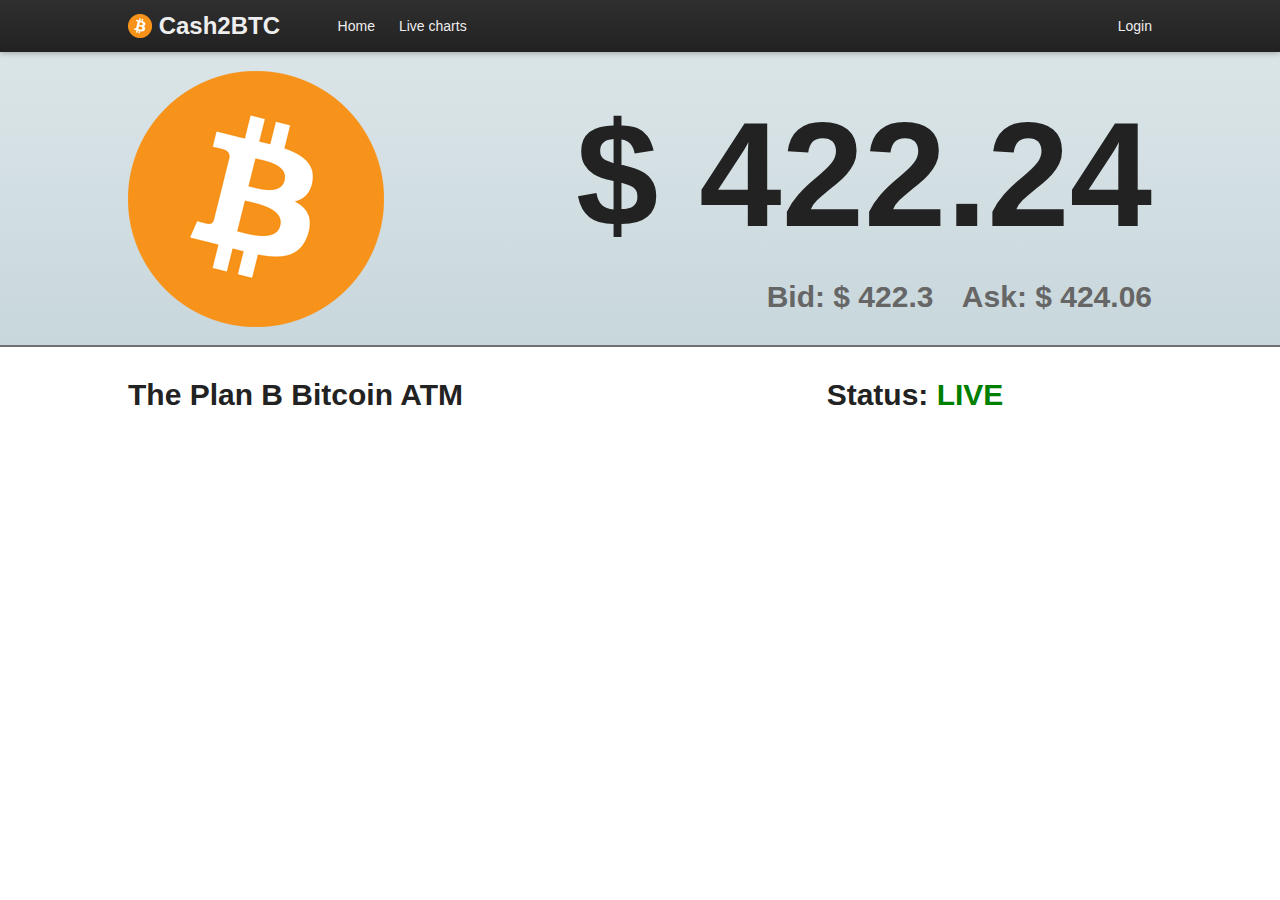
==== index.html @ ff107b42 "new html/css in index.html" ====
<!doctype html>
<!--[if lt IE 7]>      <html class="no-js lt-ie9 lt-ie8 lt-ie7"> <![endif]-->
<!--[if IE 7]>         <html class="no-js lt-ie9 lt-ie8"> <![endif]-->
<!--[if IE 8]>         <html class="no-js lt-ie9"> <![endif]-->
<!--[if gt IE 8]><!--> <html class="no-js"> <!--<![endif]-->
    <head>
        <meta charset="utf-8">
        <meta http-equiv="X-UA-Compatible" content="IE=edge">
        <title></title>
        <meta name="description" content="">
        <meta name="viewport" content="width=device-width">
        <!-- Place favicon.ico and apple-touch-icon.png in the root directory -->
        <link rel="stylesheet" href="styles/css/main.css">

        <script src="bower_components/modernizr/modernizr.js"></script>
    </head>
    <body>

        <!-- .head -->
        <header class="head">
            <!-- .wrapper -->
            <div class="wrapper">
                <!-- .grid -->
                <div class="grid">
                    <div class="grid__item two-tenths portable-one-whole">
                        <!-- .logo -->
                        <a class="logo" href="">
                            <img src="images/btc-logo-mini.png" alt="" class="logo__img" />
                            <span class="logo__text">Cash2BTC</span>
                        </a>
                        <!-- /.logo -->
                    </div>

                    <div class="grid__item eight-tenths portable-one-whole">
                        <!-- .head__nav -->
                        <div class="head__nav">
                            <!-- .grid -->
                            <div class="grid">
                                <nav class="grid__item one-half portable-one-whole">
                                    <!-- .head__nav-left -->
                                    <ul class="head__nav-left nav">
                                        <li>
                                            <a href="">Home</a>
                                        </li>
                                        <li>
                                            <a href="">Live charts</a>
                                        </li>
                                    </ul>
                                    <!-- /.head__nav-left -->
                                </nav>

                                <nav class="grid__item one-half portable-one-whole">
                                    <!-- .head__nav-right -->
                                    <ul class="head__nav-right nav">
                                        <li>
                                            <a href="">Login</a>
                                        </li>
                                    </ul>
                                    <!-- /.head__nav-right -->
                                </nav>
                            </div>
                            <!-- /.grid -->
                        </div>
                        <!-- /.head__nav -->
                    </div>
                </div>
                <!-- /.grid -->
            </div>
            <!-- /.wrapper -->
        </header>
        <!-- /.head -->

        <!-- .main -->
        <div class="main">
            <!-- .main__values -->
            <div class="main__values push--bottom">
                <!-- .wrapper -->
                <div class="wrapper">
                    <!-- .values -->
                    <div class="values">
                        <!-- .values__price -->
                        <h1 class="values__price">
                            $ 422.24
                        </h1>
                        <!-- /.values__price -->

                        <!-- .values__nav -->
                        <ul class="values__nav nav">
                            <li>
                                <!-- .values__bid -->
                                <h2 class="values__bid">
                                    Bid: $ 422.3
                                </h2>
                                <!-- /.values__bid -->
                            </li>

                            <li>
                                <!-- .values__ask -->
                                <h2 class="values__ask">
                                    Ask: $ 424.06
                                </h2>
                                <!-- /.values__ask -->
                            </li>
                        </ul>
                        <!-- /.values__nav -->
                    </div>
                    <!-- /.values -->
                </div>
                <!-- /.wrapper -->
            </div>
            <!-- /.main__values -->

            <!-- .wrapper -->
            <div class="wrapper">
                <!-- .grid -->
                <div class="grid">
                    <div class="grid__item two-thirds">
                        <h1 class="beta">The Plan B Bitcoin ATM</h1>
                    </div>

                    <div class="grid__item one-third">
                        <!-- .status -->
                        <h2 class="status">
                            Status: <span class="status__info status__info--green">Live</span>
                        </h2>
                        <!-- /.status -->
                    </div>
                </div>
                <!-- /.grid -->
            </div>
            <!-- /.wrapper -->
        </div>
        <!-- /.main -->

    <!-- build:js scripts/main.js -->
    <script data-main="scripts/main" src="bower_components/requirejs/require.js"></script>
    <!-- endbuild -->
</body>
</html>
---- styles/css/main.css ----
@charset "UTF-8";/*!*
 *
 * inuitcss.com -- @inuitcss -- @csswizardry
 *
 *//*! normalize.css v2.1.0 | MIT License | git.io/normalize */article,aside,details,figcaption,figure,footer,header,hgroup,main,nav,section,summary{display:block}audio,canvas,video{display:inline-block}audio:not([controls]){display:none;height:0}[hidden]{display:none}html{font-family:sans-serif;-webkit-text-size-adjust:100%;-ms-text-size-adjust:100%}body{margin:0}a:focus{outline:thin dotted}a:active,a:hover{outline:0}h1{font-size:2em;margin:0.67em 0}abbr[title]{border-bottom:1px dotted}b,strong{font-weight:bold}dfn{font-style:italic}hr{-moz-box-sizing:content-box;box-sizing:content-box;height:0}mark{background:#ff0;color:#000}code,kbd,pre,samp{font-family:monospace, serif;font-size:1em}pre{white-space:pre-wrap}q{quotes:"\201C" "\201D" "\2018" "\2019"}small{font-size:80%}sub,sup{font-size:75%;line-height:0;position:relative;vertical-align:baseline}sup{top:-0.5em}sub{bottom:-0.25em}img{border:0}svg:not(:root){overflow:hidden}figure{margin:0}fieldset{border:1px solid #c0c0c0;margin:0 2px;padding:0.35em 0.625em 0.75em}legend{border:0;padding:0}button,input,select,textarea{font-family:inherit;font-size:100%;margin:0}button,input{line-height:normal}button,select{text-transform:none}button,html input[type="button"],input[type="reset"],input[type="submit"]{-webkit-appearance:button;cursor:pointer}button[disabled],html input[disabled]{cursor:default}input[type="checkbox"],input[type="radio"]{box-sizing:border-box;padding:0}input[type="search"]{-webkit-appearance:textfield;-moz-box-sizing:content-box;-webkit-box-sizing:content-box;box-sizing:content-box}input[type="search"]::-webkit-search-cancel-button,input[type="search"]::-webkit-search-decoration{-webkit-appearance:none}button::-moz-focus-inner,input::-moz-focus-inner{border:0;padding:0}textarea{overflow:auto;vertical-align:top}table{border-collapse:collapse;border-spacing:0}*,*:before,*:after{-webkit-box-sizing:border-box;-moz-box-sizing:border-box;-ms-box-sizing:border-box;-o-box-sizing:border-box;box-sizing:border-box}h1,h2,h3,h4,h5,h6,p,blockquote,pre,dl,dd,ol,ul,form,fieldset,legend,table,th,td,caption,hr{margin:0;padding:0}abbr[title],dfn[title]{cursor:help}u,ins{text-decoration:none}ins{border-bottom:1px solid}img{font-style:italic}label,input,textarea,button,select,option{cursor:pointer}.text-input:active,.text-input:focus,textarea:active,textarea:focus{cursor:text;outline:none}.cf:after,.grid:after,.nav:after{content:"";display:table;clear:both}h1,h2,h3,h4,h5,h6,hgroup,ul,ol,dl,blockquote,p,address,table,fieldset,figure,pre,.form-fields>li,.media,.island,.islet{margin-bottom:24px;margin-bottom:1.5rem}.islet h1,.islet h2,.islet h3,.islet h4,.islet h5,.islet h6,.islet hgroup,.islet ul,.islet ol,.islet dl,.islet blockquote,.islet p,.islet address,.islet table,.islet fieldset,.islet figure,.islet pre,.islet .form-fields>li,.islet .media,.islet .island,.islet .islet{margin-bottom:12px;margin-bottom:0.75rem}.landmark{margin-bottom:48px;margin-bottom:3rem}hr{margin-bottom:22px;margin-bottom:1.375rem}ul,ol,dd{margin-left:48px;margin-left:3rem}html{font:1em/1.5 "Helvetica Neue",Helvetica,Arial,sans-serif;overflow-y:scroll;min-height:100%}h1,.alpha{font-size:36px;font-size:2.25rem;line-height:1.33333}h2,.beta{font-size:30px;font-size:1.875rem;line-height:1.6}h3,.gamma{font-size:24px;font-size:1.5rem;line-height:1}h4,.delta{font-size:20px;font-size:1.25rem;line-height:1.2}h5,.epsilon{font-size:16px;font-size:1rem;line-height:1.5}h6,.zeta{font-size:14px;font-size:0.875rem;line-height:1.71429}hgroup .hN{margin-bottom:0}.giga{font-size:96px;font-size:6rem;line-height:1}.mega{font-size:72px;font-size:4.5rem;line-height:1}.kilo{font-size:48px;font-size:3rem;line-height:1}.lede,.lead{font-size:18px;font-size:1.125rem;line-height:1.33333}.smallprint,.milli{font-size:12px;font-size:0.75rem;line-height:2}.micro{font-size:10px;font-size:0.625rem;line-height:2.4}q{quotes:"‘" "’" "“" "”"}q:before{content:"‘";content:open-quote}q:after{content:"’";content:close-quote}q q:before{content:"“";content:open-quote}q q:after{content:"”";content:close-quote}blockquote{quotes:"“" "”"}blockquote p:before{content:"“";content:open-quote}blockquote p:after{content:"";content:no-close-quote}blockquote p:last-of-type:after{content:"”";content:close-quote}blockquote q:before{content:"‘";content:open-quote}blockquote q:after{content:"’";content:close-quote}blockquote{text-indent:-0.41em}blockquote p:last-of-type{margin-bottom:0}.source{display:block;text-indent:0}.source:before{content:"—"}pre{overflow:auto}pre mark{background:none;border-bottom:1px solid;color:inherit}.code-comment{opacity:0.75;filter:alpha(opacity=75)}.line-numbers{font-family:monospace, serif;list-style:decimal-leading-zero inside;white-space:nowrap;overflow:auto;margin-left:0}.line-numbers code{white-space:pre}img{max-width:100%}img[width],img[height]{max-width:none}.img--round{border-radius:4px}.img--right{float:right;margin-bottom:24px;margin-left:24px}.img--left{float:left;margin-right:24px;margin-bottom:24px}.img--center{display:block;margin-right:auto;margin-bottom:24px;margin-left:auto}.img--short{height:120px}.img--medium{height:240px}.img--tall{height:360px}figure>img{display:block}li>ul,li>ol{margin-bottom:0}.numbered-list{list-style-type:decimal}table{width:100%}th,td{padding:6px;text-align:left}@media screen and (min-width: 480px){th,td{padding:12px}}[colspan]{text-align:center}[colspan="1"]{text-align:left}[rowspan]{vertical-align:middle}[rowspan="1"]{vertical-align:top}.numerical{text-align:right}.t5{width:5%}.t10{width:10%}.t12{width:12.5%}.t15{width:15%}.t20{width:20%}.t25{width:25%}.t30{width:30%}.t33{width:33.333%}.t35{width:35%}.t37{width:37.5%}.t40{width:40%}.t45{width:45%}.t50{width:50%}.t55{width:55%}.t60{width:60%}.t62{width:62.5%}.t65{width:65%}.t66{width:66.666%}.t70{width:70%}.t75{width:75%}.t80{width:80%}.t85{width:85%}.t87{width:87.5%}.t90{width:90%}.t95{width:95%}.table--bordered th,.table--bordered td{border:1px solid #ccc}.table--bordered th:empty,.table--bordered td:empty{border:none}.table--bordered thead tr:last-child th{border-bottom-width:2px}.table--bordered tbody tr th:last-of-type{border-right-width:2px}.table--striped tbody tr:nth-of-type(odd){background-color:#ffc}.table--data{font:12px/1.5 sans-serif}fieldset{padding:24px}.form-fields{list-style:none;margin:0}.form-fields>li:last-child{margin-bottom:0}label,.label{display:block}.additional{display:block;font-weight:normal}.check-list{list-style:none;margin:0}.check-label,.check-list label,.check-list .label{display:inline-block}.spoken-form label{display:inline-block;font:inherit}.extra-help{display:inline-block;visibility:hidden}.text-input:active+.extra-help,.text-input:focus+.extra-help{visibility:visible}.grid{margin-left:-24px;list-style:none;margin-bottom:0}.grid>.grid{margin-left:0}.grid__item{float:left;width:100%;padding-left:24px}.nav{list-style:none;margin-left:0;margin-bottom:0}.one-whole{width:100%}.one-half,.two-quarters,.three-sixths,.four-eighths,.five-tenths,.six-twelfths{width:50%}.one-third,.two-sixths,.four-twelfths{width:33.333%}.two-thirds,.four-sixths,.eight-twelfths{width:66.666%}.one-quarter,.two-eighths,.three-twelfths{width:25%}.three-quarters,.six-eighths,.nine-twelfths{width:75%}.one-fifth,.two-tenths{width:20%}.two-fifths,.four-tenths{width:40%}.three-fifths,.six-tenths{width:60%}.four-fifths,.eight-tenths{width:80%}.one-sixth,.two-twelfths{width:16.666%}.five-sixths,.ten-twelfths{width:83.333%}.one-eighth{width:12.5%}.three-eighths{width:37.5%}.five-eighths{width:62.5%}.seven-eighths{width:87.5%}.one-tenth{width:10%}.three-tenths{width:30%}.seven-tenths{width:70%}.nine-tenths{width:90%}.one-twelfth{width:8.333%}.five-twelfths{width:41.666%}.seven-twelfths{width:58.333%}.eleven-twelfths{width:91.666%}@media only screen and (max-width: 480px){.palm-one-whole{width:100%}.palm-one-half,.palm-two-quarters,.palm-three-sixths,.palm-four-eighths,.palm-five-tenths,.palm-six-twelfths{width:50%}.palm-one-third,.palm-two-sixths,.palm-four-twelfths{width:33.333%}.palm-two-thirds,.palm-four-sixths,.palm-eight-twelfths{width:66.666%}.palm-one-quarter,.palm-two-eighths,.palm-three-twelfths{width:25%}.palm-three-quarters,.palm-six-eighths,.palm-nine-twelfths{width:75%}.palm-one-fifth,.palm-two-tenths{width:20%}.palm-two-fifths,.palm-four-tenths{width:40%}.palm-three-fifths,.palm-six-tenths{width:60%}.palm-four-fifths,.palm-eight-tenths{width:80%}.palm-one-sixth,.palm-two-twelfths{width:16.666%}.palm-five-sixths,.palm-ten-twelfths{width:83.333%}.palm-one-eighth{width:12.5%}.palm-three-eighths{width:37.5%}.palm-five-eighths{width:62.5%}.palm-seven-eighths{width:87.5%}.palm-one-tenth{width:10%}.palm-three-tenths{width:30%}.palm-seven-tenths{width:70%}.palm-nine-tenths{width:90%}.palm-one-twelfth{width:8.333%}.palm-five-twelfths{width:41.666%}.palm-seven-twelfths{width:58.333%}.palm-eleven-twelfths{width:91.666%}}@media only screen and (min-width: 481px) and (max-width: 1023px){.lap-one-whole{width:100%}.lap-one-half,.lap-two-quarters,.lap-three-sixths,.lap-four-eighths,.lap-five-tenths,.lap-six-twelfths{width:50%}.lap-one-third,.lap-two-sixths,.lap-four-twelfths{width:33.333%}.lap-two-thirds,.lap-four-sixths,.lap-eight-twelfths{width:66.666%}.lap-one-quarter,.lap-two-eighths,.lap-three-twelfths{width:25%}.lap-three-quarters,.lap-six-eighths,.lap-nine-twelfths{width:75%}.lap-one-fifth,.lap-two-tenths{width:20%}.lap-two-fifths,.lap-four-tenths{width:40%}.lap-three-fifths,.lap-six-tenths{width:60%}.lap-four-fifths,.lap-eight-tenths{width:80%}.lap-one-sixth,.lap-two-twelfths{width:16.666%}.lap-five-sixths,.lap-ten-twelfths{width:83.333%}.lap-one-eighth{width:12.5%}.lap-three-eighths{width:37.5%}.lap-five-eighths{width:62.5%}.lap-seven-eighths{width:87.5%}.lap-one-tenth{width:10%}.lap-three-tenths{width:30%}.lap-seven-tenths{width:70%}.lap-nine-tenths{width:90%}.lap-one-twelfth{width:8.333%}.lap-five-twelfths{width:41.666%}.lap-seven-twelfths{width:58.333%}.lap-eleven-twelfths{width:91.666%}}@media only screen and (min-width: 481px){.lap-and-up-one-whole{width:100%}.lap-and-up-one-half,.lap-and-up-two-quarters,.lap-and-up-three-sixths,.lap-and-up-four-eighths,.lap-and-up-five-tenths,.lap-and-up-six-twelfths{width:50%}.lap-and-up-one-third,.lap-and-up-two-sixths,.lap-and-up-four-twelfths{width:33.333%}.lap-and-up-two-thirds,.lap-and-up-four-sixths,.lap-and-up-eight-twelfths{width:66.666%}.lap-and-up-one-quarter,.lap-and-up-two-eighths,.lap-and-up-three-twelfths{width:25%}.lap-and-up-three-quarters,.lap-and-up-six-eighths,.lap-and-up-nine-twelfths{width:75%}.lap-and-up-one-fifth,.lap-and-up-two-tenths{width:20%}.lap-and-up-two-fifths,.lap-and-up-four-tenths{width:40%}.lap-and-up-three-fifths,.lap-and-up-six-tenths{width:60%}.lap-and-up-four-fifths,.lap-and-up-eight-tenths{width:80%}.lap-and-up-one-sixth,.lap-and-up-two-twelfths{width:16.666%}.lap-and-up-five-sixths,.lap-and-up-ten-twelfths{width:83.333%}.lap-and-up-one-eighth{width:12.5%}.lap-and-up-three-eighths{width:37.5%}.lap-and-up-five-eighths{width:62.5%}.lap-and-up-seven-eighths{width:87.5%}.lap-and-up-one-tenth{width:10%}.lap-and-up-three-tenths{width:30%}.lap-and-up-seven-tenths{width:70%}.lap-and-up-nine-tenths{width:90%}.lap-and-up-one-twelfth{width:8.333%}.lap-and-up-five-twelfths{width:41.666%}.lap-and-up-seven-twelfths{width:58.333%}.lap-and-up-eleven-twelfths{width:91.666%}}@media only screen and (max-width: 1023px){.portable-one-whole{width:100%}.portable-one-half,.portable-two-quarters,.portable-three-sixths,.portable-four-eighths,.portable-five-tenths,.portable-six-twelfths{width:50%}.portable-one-third,.portable-two-sixths,.portable-four-twelfths{width:33.333%}.portable-two-thirds,.portable-four-sixths,.portable-eight-twelfths{width:66.666%}.portable-one-quarter,.portable-two-eighths,.portable-three-twelfths{width:25%}.portable-three-quarters,.portable-six-eighths,.portable-nine-twelfths{width:75%}.portable-one-fifth,.portable-two-tenths{width:20%}.portable-two-fifths,.portable-four-tenths{width:40%}.portable-three-fifths,.portable-six-tenths{width:60%}.portable-four-fifths,.portable-eight-tenths{width:80%}.portable-one-sixth,.portable-two-twelfths{width:16.666%}.portable-five-sixths,.portable-ten-twelfths{width:83.333%}.portable-one-eighth{width:12.5%}.portable-three-eighths{width:37.5%}.portable-five-eighths{width:62.5%}.portable-seven-eighths{width:87.5%}.portable-one-tenth{width:10%}.portable-three-tenths{width:30%}.portable-seven-tenths{width:70%}.portable-nine-tenths{width:90%}.portable-one-twelfth{width:8.333%}.portable-five-twelfths{width:41.666%}.portable-seven-twelfths{width:58.333%}.portable-eleven-twelfths{width:91.666%}}@media only screen and (min-width: 1024px){.desk-one-whole{width:100%}.desk-one-half,.desk-two-quarters,.desk-three-sixths,.desk-four-eighths,.desk-five-tenths,.desk-six-twelfths{width:50%}.desk-one-third,.desk-two-sixths,.desk-four-twelfths{width:33.333%}.desk-two-thirds,.desk-four-sixths,.desk-eight-twelfths{width:66.666%}.desk-one-quarter,.desk-two-eighths,.desk-three-twelfths{width:25%}.desk-three-quarters,.desk-six-eighths,.desk-nine-twelfths{width:75%}.desk-one-fifth,.desk-two-tenths{width:20%}.desk-two-fifths,.desk-four-tenths{width:40%}.desk-three-fifths,.desk-six-tenths{width:60%}.desk-four-fifths,.desk-eight-tenths{width:80%}.desk-one-sixth,.desk-two-twelfths{width:16.666%}.desk-five-sixths,.desk-ten-twelfths{width:83.333%}.desk-one-eighth{width:12.5%}.desk-three-eighths{width:37.5%}.desk-five-eighths{width:62.5%}.desk-seven-eighths{width:87.5%}.desk-one-tenth{width:10%}.desk-three-tenths{width:30%}.desk-seven-tenths{width:70%}.desk-nine-tenths{width:90%}.desk-one-twelfth{width:8.333%}.desk-five-twelfths{width:41.666%}.desk-seven-twelfths{width:58.333%}.desk-eleven-twelfths{width:91.666%}}.push--one-whole{left:100%}.push--one-half,.push--two-quarters,.push--three-sixths,.push--four-eighths,.push--five-tenths,.push--six-twelfths{left:50%}.push--one-third,.push--two-sixths,.push--four-twelfths{left:33.333%}.push--two-thirds,.push--four-sixths,.push--eight-twelfths{left:66.666%}.push--one-quarter,.push--two-eighths,.push--three-twelfths{left:25%}.push--three-quarters,.push--six-eighths,.push--nine-twelfths{left:75%}.push--one-fifth,.push--two-tenths{left:20%}.push--two-fifths,.push--four-tenths{left:40%}.push--three-fifths,.push--six-tenths{left:60%}.push--four-fifths,.push--eight-tenths{left:80%}.push--one-sixth,.push--two-twelfths{left:16.666%}.push--five-sixths,.push--ten-twelfths{left:83.333%}.push--one-eighth{left:12.5%}.push--three-eighths{left:37.5%}.push--five-eighths{left:62.5%}.push--seven-eighths{left:87.5%}.push--one-tenth{left:10%}.push--three-tenths{left:30%}.push--seven-tenths{left:70%}.push--nine-tenths{left:90%}.push--one-twelfth{left:8.333%}.push--five-twelfths{left:41.666%}.push--seven-twelfths{left:58.333%}.push--eleven-twelfths{left:91.666%}[class*="push--"]{position:relative}@media only screen and (min-width: 1024px){.push--desk-one-whole{left:100%}.push--desk-one-half,.push--desk-two-quarters,.push--desk-three-sixths,.push--desk-four-eighths,.push--desk-five-tenths,.push--desk-six-twelfths{left:50%}.push--desk-one-third,.push--desk-two-sixths,.push--desk-four-twelfths{left:33.333%}.push--desk-two-thirds,.push--desk-four-sixths,.push--desk-eight-twelfths{left:66.666%}.push--desk-one-quarter,.push--desk-two-eighths,.push--desk-three-twelfths{left:25%}.push--desk-three-quarters,.push--desk-six-eighths,.push--desk-nine-twelfths{left:75%}.push--desk-one-fifth,.push--desk-two-tenths{left:20%}.push--desk-two-fifths,.push--desk-four-tenths{left:40%}.push--desk-three-fifths,.push--desk-six-tenths{left:60%}.push--desk-four-fifths,.push--desk-eight-tenths{left:80%}.push--desk-one-sixth,.push--desk-two-twelfths{left:16.666%}.push--desk-five-sixths,.push--desk-ten-twelfths{left:83.333%}.push--desk-one-eighth{left:12.5%}.push--desk-three-eighths{left:37.5%}.push--desk-five-eighths{left:62.5%}.push--desk-seven-eighths{left:87.5%}.push--desk-one-tenth{left:10%}.push--desk-three-tenths{left:30%}.push--desk-seven-tenths{left:70%}.push--desk-nine-tenths{left:90%}.push--desk-one-twelfth{left:8.333%}.push--desk-five-twelfths{left:41.666%}.push--desk-seven-twelfths{left:58.333%}.push--desk-eleven-twelfths{left:91.666%}}.brand{font-family:"Helvetica Neue",sans-serif!important;color:#4a8ec2!important}.brand-face{font-family:"Helvetica Neue",sans-serif!important}.brand-color,.brand-colour{color:#4a8ec2!important}.float--right{float:right !important}.float--left{float:left !important}.float--none{float:none !important}.text--left{text-align:left  !important}.text--center{text-align:center !important}.text--right{text-align:right !important}.weight--light{font-weight:300 !important}.weight--normal{font-weight:400 !important}.weight--semibold{font-weight:600 !important}.push{margin:24px !important}.push--top{margin-top:24px !important}.push--right{margin-right:24px !important}.push--bottom{margin-bottom:24px !important}.push--left{margin-left:24px !important}.push--ends{margin-top:24px !important;margin-bottom:24px !important}.push--sides{margin-right:24px !important;margin-left:24px !important}.push-half{margin:12px !important}.push-half--top{margin-top:12px !important}.push-half--right{margin-right:12px !important}.push-half--bottom{margin-bottom:12px !important}.push-half--left{margin-left:12px !important}.push-half--ends{margin-top:12px !important;margin-bottom:12px !important}.push-half--sides{margin-right:12px !important;margin-left:12px !important}.flush{margin:0 !important}.flush--top{margin-top:0 !important}.flush--right{margin-right:0 !important}.flush--bottom{margin-bottom:0 !important}.flush--left{margin-left:0 !important}.flush--ends{margin-top:0 !important;margin-bottom:0 !important}.flush--sides{margin-right:0 !important;margin-left:0 !important}.soft{padding:24px !important}.soft--top{padding-top:24px !important}.soft--right{padding-right:24px !important}.soft--bottom{padding-bottom:24px !important}.soft--left{padding-left:24px !important}.soft--ends{padding-top:24px !important;padding-bottom:24px !important}.soft--sides{padding-right:24px !important;padding-left:24px !important}.soft-half{padding:12px !important}.soft-half--top{padding-top:12px !important}.soft-half--right{padding-right:12px !important}.soft-half--bottom{padding-bottom:12px !important}.soft-half--left{padding-left:12px !important}.soft-half--ends{padding-top:12px !important;padding-bottom:12px !important}.soft-half--sides{padding-right:12px !important;padding-left:12px !important}.hard{padding:0 !important}.hard--top{padding-top:0 !important}.hard--right{padding-right:0 !important}.hard--bottom{padding-bottom:0 !important}.hard--left{padding-left:0 !important}.hard--ends{padding-top:0 !important;padding-bottom:0 !important}.hard--sides{padding-right:0 !important;padding-left:0 !important}.full-bleed{margin-right:-24px !important;margin-left:-24px !important}.islet .full-bleed{margin-right:-12px !important;margin-left:-12px !important}.informative{cursor:help !important}.muted{opacity:0.5 !important;filter:alpha(opacity=50) !important}.proceed{text-align:right !important}.go:after{content:"\00A0»" !important}.caps{text-transform:uppercase !important}.accessibility,.visuallyhidden{border:0 !important;clip:rect(0 0 0 0) !important;height:1px !important;margin:-1px !important;overflow:hidden !important;padding:0 !important;position:absolute !important;width:1px !important}@media only screen and (max-width: 480px){.accessibility--palm,.visuallyhidden--palm{border:0 !important;clip:rect(0 0 0 0) !important;height:1px !important;margin:-1px !important;overflow:hidden !important;padding:0 !important;position:absolute !important;width:1px !important}}@media only screen and (min-width: 481px) and (max-width: 1023px){.accessibility--lap,.visuallyhidden--lap{border:0 !important;clip:rect(0 0 0 0) !important;height:1px !important;margin:-1px !important;overflow:hidden !important;padding:0 !important;position:absolute !important;width:1px !important}}@media only screen and (min-width: 481px){.accessibility--lap-and-up,.visuallyhidden--lap-and-up{border:0 !important;clip:rect(0 0 0 0) !important;height:1px !important;margin:-1px !important;overflow:hidden !important;padding:0 !important;position:absolute !important;width:1px !important}}@media only screen and (max-width: 1023px){.accessibility--portable,.visuallyhidden--portable{border:0 !important;clip:rect(0 0 0 0) !important;height:1px !important;margin:-1px !important;overflow:hidden !important;padding:0 !important;position:absolute !important;width:1px !important}}@media only screen and (min-width: 1024px){.accessibility--desk,.visuallyhidden--desk{border:0 !important;clip:rect(0 0 0 0) !important;height:1px !important;margin:-1px !important;overflow:hidden !important;padding:0 !important;position:absolute !important;width:1px !important}}@media only screen and (min-width: 1200px){.accessibility--desk-wide,.visuallyhidden--desk-wide{border:0 !important;clip:rect(0 0 0 0) !important;height:1px !important;margin:-1px !important;overflow:hidden !important;padding:0 !important;position:absolute !important;width:1px !important}}body{color:#222}a{text-decoration:none}.wrapper{margin:0 auto;width:90%}@media only screen and (min-width: 1024px){.wrapper{min-width:980px;max-width:1200px;width:80%}}.head{-webkit-box-shadow:0 1px 6px rgba(0,0,0,0.3);-moz-box-shadow:0 1px 6px rgba(0,0,0,0.3);box-shadow:0 1px 6px rgba(0,0,0,0.3);background-image:-webkit-gradient(linear, 50% 0%, 50% 100%, color-stop(0%, #2f2f2f), color-stop(100%, #222222));background-image:-webkit-linear-gradient(#2f2f2f,#222222);background-image:-moz-linear-gradient(#2f2f2f,#222222);background-image:-o-linear-gradient(#2f2f2f,#222222);background-image:linear-gradient(#2f2f2f,#222222);font-size:14px;padding:12px 0;position:relative;z-index:222}.head a{color:#222}@media only screen and (min-width: 1024px){.head a{color:#eee}}.head__nav{-webkit-border-radius:4px;-moz-border-radius:4px;-ms-border-radius:4px;-o-border-radius:4px;border-radius:4px;background-color:#eee;padding:12px}@media only screen and (min-width: 1024px){.head__nav{background-color:transparent;padding:0}}.head__nav-left{line-height:1}.head__nav-left>li{border-bottom:1px solid #bbb}.head__nav-left>li>a{display:block;padding:12px}@media only screen and (min-width: 1024px){.head__nav-left{line-height:2}.head__nav-left>li{border-bottom:none;float:left;margin:0 12px}.head__nav-left>li>a{padding:0}.head__nav-left>li:first-child{margin-left:0}.head__nav-left>li:last-child{margin-right:0}}.head__nav-right{line-height:1}.head__nav-right>li>a{display:block;padding:12px}@media only screen and (min-width: 1024px){.head__nav-right{line-height:2}.head__nav-right>li{float:right;margin:0 12px}.head__nav-right>li>a{display:block;padding:0}.head__nav-right>li:first-child{margin-left:0}.head__nav-right>li:last-child{margin-right:0}}.logo{display:-moz-inline-stack;display:inline-block;vertical-align:middle;*vertical-align:auto;zoom:1;*display:inline;color:#eee !important;font-size:24px;font-weight:bold;line-height:1;margin-bottom:12px}@media only screen and (min-width: 1024px){.logo{margin-bottom:0}}.logo__img,.logo__text{display:-moz-inline-stack;display:inline-block;vertical-align:bottom;*vertical-align:auto;zoom:1;*display:inline}.logo__text{vertical-align:middle}.main__values{background-image:-webkit-gradient(linear, 50% 0%, 50% 100%, color-stop(0%, #dbe5e8), color-stop(100%, #c8d7dc));background-image:-webkit-linear-gradient(#dbe5e8,#c8d7dc);background-image:-moz-linear-gradient(#dbe5e8,#c8d7dc);background-image:-o-linear-gradient(#dbe5e8,#c8d7dc);background-image:linear-gradient(#dbe5e8,#c8d7dc);background-repeat:no-repeat;border-bottom:2px solid #6f6f6f}.values{text-align:center;padding:24px 0}@media only screen and (min-width: 1024px){.values{background-image:url("../../images/btc-logo.png");background-repeat:no-repeat;background-position:left center;text-align:right}}.values__price{font-size:80px;margin-bottom:0}@media only screen and (min-width: 1024px){.values__price{font-size:148px}}.values__nav{margin-bottom:0}.values__nav>li{display:-moz-inline-stack;display:inline-block;vertical-align:middle;*vertical-align:auto;zoom:1;*display:inline;margin:0 12px}.values__nav>li:first-child{margin-left:0}.values__nav>li:last-child{margin-right:0}.values__bid{color:#666;margin-bottom:0}.values__ask{color:#666;margin-bottom:0}.status__info{text-transform:uppercase}.status__info--green{color:green}
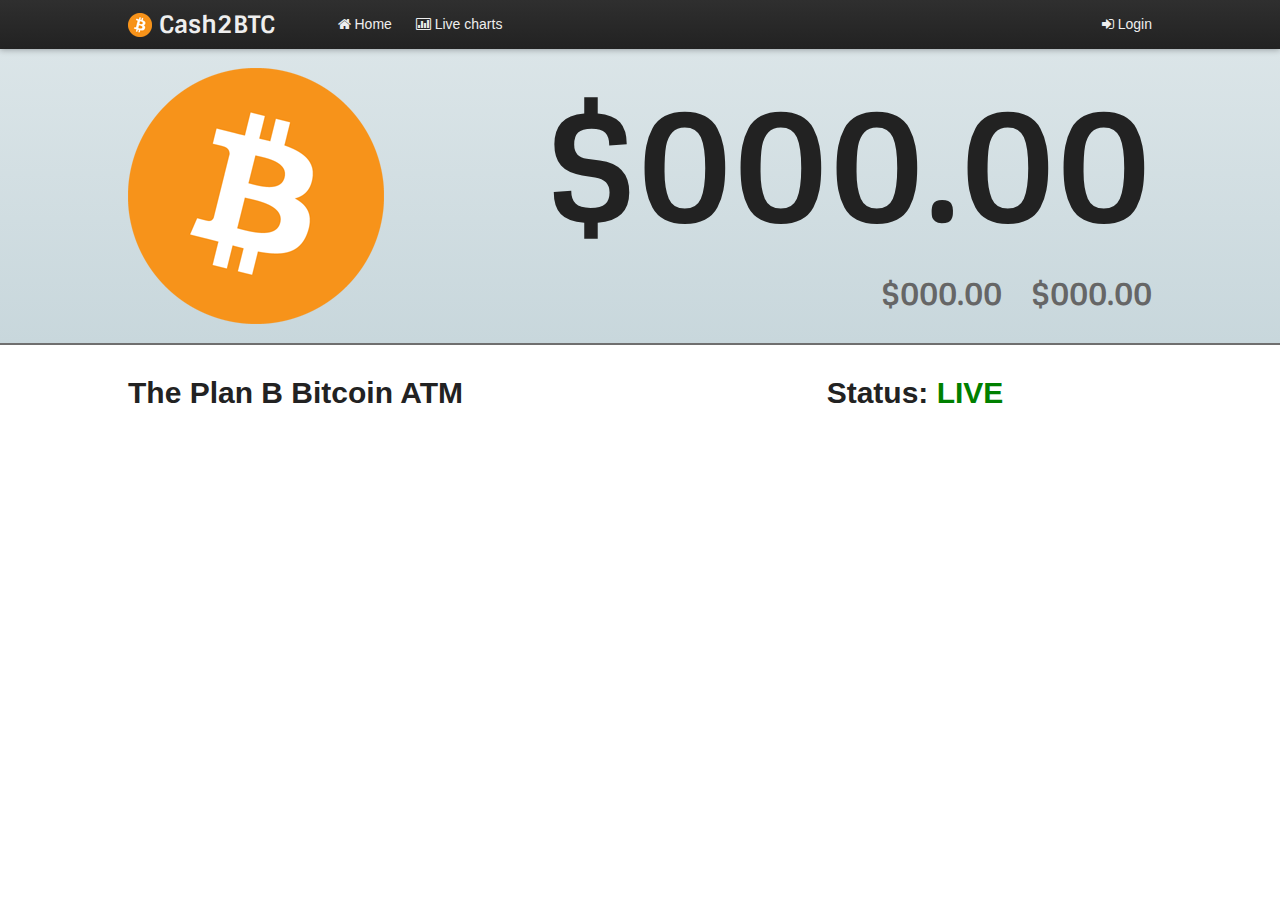
==== commit 506acf2f: "add font-face, icons and js adjjustments" ====
--- a/index.html
+++ b/index.html
@@ -9,7 +9,10 @@
         <title></title>
         <meta name="description" content="">
         <meta name="viewport" content="width=device-width">
+
         <!-- Place favicon.ico and apple-touch-icon.png in the root directory -->
+
+        <link href='http://fonts.googleapis.com/css?family=Sintony:400,700' rel='stylesheet' type='text/css'>
         <link rel="stylesheet" href="styles/css/main.css">
 
         <script src="bower_components/modernizr/modernizr.js"></script>
@@ -24,7 +27,7 @@
                 <div class="grid">
                     <div class="grid__item two-tenths portable-one-whole">
                         <!-- .logo -->
-                        <a class="logo" href="">
+                        <a class="logo brand-face" href="">
                             <img src="images/btc-logo-mini.png" alt="" class="logo__img" />
                             <span class="logo__text">Cash2BTC</span>
                         </a>
@@ -40,10 +43,16 @@
                                     <!-- .head__nav-left -->
                                     <ul class="head__nav-left nav">
                                         <li>
-                                            <a href="">Home</a>
+                                            <a href="">
+                                                <i class="icon-home"></i>
+                                                Home
+                                            </a>
                                         </li>
                                         <li>
-                                            <a href="">Live charts</a>
+                                            <a href="">
+                                                <i class="icon-bar-chart"></i>
+                                                Live charts
+                                            </a>
                                         </li>
                                     </ul>
                                     <!-- /.head__nav-left -->
@@ -53,7 +62,10 @@
                                     <!-- .head__nav-right -->
                                     <ul class="head__nav-right nav">
                                         <li>
-                                            <a href="">Login</a>
+                                            <a href="">
+                                                <i class="icon-signin"></i>
+                                                Login
+                                            </a>
                                         </li>
                                     </ul>
                                     <!-- /.head__nav-right -->
@@ -77,10 +89,10 @@
                 <!-- .wrapper -->
                 <div class="wrapper">
                     <!-- .values -->
-                    <div class="values">
+                    <div id="values" class="values brand-face">
                         <!-- .values__price -->
                         <h1 class="values__price">
-                            $ 422.24
+                            $000.00
                         </h1>
                         <!-- /.values__price -->
 
@@ -89,7 +101,7 @@
                             <li>
                                 <!-- .values__bid -->
                                 <h2 class="values__bid">
-                                    Bid: $ 422.3
+                                    $000.00
                                 </h2>
                                 <!-- /.values__bid -->
                             </li>
@@ -97,7 +109,7 @@
                             <li>
                                 <!-- .values__ask -->
                                 <h2 class="values__ask">
-                                    Ask: $ 424.06
+                                    $000.00
                                 </h2>
                                 <!-- /.values__ask -->
                             </li>
@@ -132,6 +144,13 @@
         </div>
         <!-- /.main -->
 
+        <div id="indevice"></div>
+        <div id="paidout"></div>
+        <div id="satoshi"></div>
+        <div id="txout"></div>
+        <div id="sessiontotal"></div>
+        <div id="recvaddress"></div>
+
     <!-- build:js scripts/main.js -->
     <script data-main="scripts/main" src="bower_components/requirejs/require.js"></script>
     <!-- endbuild -->
--- a/styles/css/main.css
+++ b/styles/css/main.css
@@ -2,4 +2,4 @@
  *
  * inuitcss.com -- @inuitcss -- @csswizardry
  *
- *//*! normalize.css v2.1.0 | MIT License | git.io/normalize */article,aside,details,figcaption,figure,footer,header,hgroup,main,nav,section,summary{display:block}audio,canvas,video{display:inline-block}audio:not([controls]){display:none;height:0}[hidden]{display:none}html{font-family:sans-serif;-webkit-text-size-adjust:100%;-ms-text-size-adjust:100%}body{margin:0}a:focus{outline:thin dotted}a:active,a:hover{outline:0}h1{font-size:2em;margin:0.67em 0}abbr[title]{border-bottom:1px dotted}b,strong{font-weight:bold}dfn{font-style:italic}hr{-moz-box-sizing:content-box;box-sizing:content-box;height:0}mark{background:#ff0;color:#000}code,kbd,pre,samp{font-family:monospace, serif;font-size:1em}pre{white-space:pre-wrap}q{quotes:"\201C" "\201D" "\2018" "\2019"}small{font-size:80%}sub,sup{font-size:75%;line-height:0;position:relative;vertical-align:baseline}sup{top:-0.5em}sub{bottom:-0.25em}img{border:0}svg:not(:root){overflow:hidden}figure{margin:0}fieldset{border:1px solid #c0c0c0;margin:0 2px;padding:0.35em 0.625em 0.75em}legend{border:0;padding:0}button,input,select,textarea{font-family:inherit;font-size:100%;margin:0}button,input{line-height:normal}button,select{text-transform:none}button,html input[type="button"],input[type="reset"],input[type="submit"]{-webkit-appearance:button;cursor:pointer}button[disabled],html input[disabled]{cursor:default}input[type="checkbox"],input[type="radio"]{box-sizing:border-box;padding:0}input[type="search"]{-webkit-appearance:textfield;-moz-box-sizing:content-box;-webkit-box-sizing:content-box;box-sizing:content-box}input[type="search"]::-webkit-search-cancel-button,input[type="search"]::-webkit-search-decoration{-webkit-appearance:none}button::-moz-focus-inner,input::-moz-focus-inner{border:0;padding:0}textarea{overflow:auto;vertical-align:top}table{border-collapse:collapse;border-spacing:0}*,*:before,*:after{-webkit-box-sizing:border-box;-moz-box-sizing:border-box;-ms-box-sizing:border-box;-o-box-sizing:border-box;box-sizing:border-box}h1,h2,h3,h4,h5,h6,p,blockquote,pre,dl,dd,ol,ul,form,fieldset,legend,table,th,td,caption,hr{margin:0;padding:0}abbr[title],dfn[title]{cursor:help}u,ins{text-decoration:none}ins{border-bottom:1px solid}img{font-style:italic}label,input,textarea,button,select,option{cursor:pointer}.text-input:active,.text-input:focus,textarea:active,textarea:focus{cursor:text;outline:none}.cf:after,.grid:after,.nav:after{content:"";display:table;clear:both}h1,h2,h3,h4,h5,h6,hgroup,ul,ol,dl,blockquote,p,address,table,fieldset,figure,pre,.form-fields>li,.media,.island,.islet{margin-bottom:24px;margin-bottom:1.5rem}.islet h1,.islet h2,.islet h3,.islet h4,.islet h5,.islet h6,.islet hgroup,.islet ul,.islet ol,.islet dl,.islet blockquote,.islet p,.islet address,.islet table,.islet fieldset,.islet figure,.islet pre,.islet .form-fields>li,.islet .media,.islet .island,.islet .islet{margin-bottom:12px;margin-bottom:0.75rem}.landmark{margin-bottom:48px;margin-bottom:3rem}hr{margin-bottom:22px;margin-bottom:1.375rem}ul,ol,dd{margin-left:48px;margin-left:3rem}html{font:1em/1.5 "Helvetica Neue",Helvetica,Arial,sans-serif;overflow-y:scroll;min-height:100%}h1,.alpha{font-size:36px;font-size:2.25rem;line-height:1.33333}h2,.beta{font-size:30px;font-size:1.875rem;line-height:1.6}h3,.gamma{font-size:24px;font-size:1.5rem;line-height:1}h4,.delta{font-size:20px;font-size:1.25rem;line-height:1.2}h5,.epsilon{font-size:16px;font-size:1rem;line-height:1.5}h6,.zeta{font-size:14px;font-size:0.875rem;line-height:1.71429}hgroup .hN{margin-bottom:0}.giga{font-size:96px;font-size:6rem;line-height:1}.mega{font-size:72px;font-size:4.5rem;line-height:1}.kilo{font-size:48px;font-size:3rem;line-height:1}.lede,.lead{font-size:18px;font-size:1.125rem;line-height:1.33333}.smallprint,.milli{font-size:12px;font-size:0.75rem;line-height:2}.micro{font-size:10px;font-size:0.625rem;line-height:2.4}q{quotes:"‘" "’" "“" "”"}q:before{content:"‘";content:open-quote}q:after{content:"’";content:close-quote}q q:before{content:"“";content:open-quote}q q:after{content:"”";content:close-quote}blockquote{quotes:"“" "”"}blockquote p:before{content:"“";content:open-quote}blockquote p:after{content:"";content:no-close-quote}blockquote p:last-of-type:after{content:"”";content:close-quote}blockquote q:before{content:"‘";content:open-quote}blockquote q:after{content:"’";content:close-quote}blockquote{text-indent:-0.41em}blockquote p:last-of-type{margin-bottom:0}.source{display:block;text-indent:0}.source:before{content:"—"}pre{overflow:auto}pre mark{background:none;border-bottom:1px solid;color:inherit}.code-comment{opacity:0.75;filter:alpha(opacity=75)}.line-numbers{font-family:monospace, serif;list-style:decimal-leading-zero inside;white-space:nowrap;overflow:auto;margin-left:0}.line-numbers code{white-space:pre}img{max-width:100%}img[width],img[height]{max-width:none}.img--round{border-radius:4px}.img--right{float:right;margin-bottom:24px;margin-left:24px}.img--left{float:left;margin-right:24px;margin-bottom:24px}.img--center{display:block;margin-right:auto;margin-bottom:24px;margin-left:auto}.img--short{height:120px}.img--medium{height:240px}.img--tall{height:360px}figure>img{display:block}li>ul,li>ol{margin-bottom:0}.numbered-list{list-style-type:decimal}table{width:100%}th,td{padding:6px;text-align:left}@media screen and (min-width: 480px){th,td{padding:12px}}[colspan]{text-align:center}[colspan="1"]{text-align:left}[rowspan]{vertical-align:middle}[rowspan="1"]{vertical-align:top}.numerical{text-align:right}.t5{width:5%}.t10{width:10%}.t12{width:12.5%}.t15{width:15%}.t20{width:20%}.t25{width:25%}.t30{width:30%}.t33{width:33.333%}.t35{width:35%}.t37{width:37.5%}.t40{width:40%}.t45{width:45%}.t50{width:50%}.t55{width:55%}.t60{width:60%}.t62{width:62.5%}.t65{width:65%}.t66{width:66.666%}.t70{width:70%}.t75{width:75%}.t80{width:80%}.t85{width:85%}.t87{width:87.5%}.t90{width:90%}.t95{width:95%}.table--bordered th,.table--bordered td{border:1px solid #ccc}.table--bordered th:empty,.table--bordered td:empty{border:none}.table--bordered thead tr:last-child th{border-bottom-width:2px}.table--bordered tbody tr th:last-of-type{border-right-width:2px}.table--striped tbody tr:nth-of-type(odd){background-color:#ffc}.table--data{font:12px/1.5 sans-serif}fieldset{padding:24px}.form-fields{list-style:none;margin:0}.form-fields>li:last-child{margin-bottom:0}label,.label{display:block}.additional{display:block;font-weight:normal}.check-list{list-style:none;margin:0}.check-label,.check-list label,.check-list .label{display:inline-block}.spoken-form label{display:inline-block;font:inherit}.extra-help{display:inline-block;visibility:hidden}.text-input:active+.extra-help,.text-input:focus+.extra-help{visibility:visible}.grid{margin-left:-24px;list-style:none;margin-bottom:0}.grid>.grid{margin-left:0}.grid__item{float:left;width:100%;padding-left:24px}.nav{list-style:none;margin-left:0;margin-bottom:0}.one-whole{width:100%}.one-half,.two-quarters,.three-sixths,.four-eighths,.five-tenths,.six-twelfths{width:50%}.one-third,.two-sixths,.four-twelfths{width:33.333%}.two-thirds,.four-sixths,.eight-twelfths{width:66.666%}.one-quarter,.two-eighths,.three-twelfths{width:25%}.three-quarters,.six-eighths,.nine-twelfths{width:75%}.one-fifth,.two-tenths{width:20%}.two-fifths,.four-tenths{width:40%}.three-fifths,.six-tenths{width:60%}.four-fifths,.eight-tenths{width:80%}.one-sixth,.two-twelfths{width:16.666%}.five-sixths,.ten-twelfths{width:83.333%}.one-eighth{width:12.5%}.three-eighths{width:37.5%}.five-eighths{width:62.5%}.seven-eighths{width:87.5%}.one-tenth{width:10%}.three-tenths{width:30%}.seven-tenths{width:70%}.nine-tenths{width:90%}.one-twelfth{width:8.333%}.five-twelfths{width:41.666%}.seven-twelfths{width:58.333%}.eleven-twelfths{width:91.666%}@media only screen and (max-width: 480px){.palm-one-whole{width:100%}.palm-one-half,.palm-two-quarters,.palm-three-sixths,.palm-four-eighths,.palm-five-tenths,.palm-six-twelfths{width:50%}.palm-one-third,.palm-two-sixths,.palm-four-twelfths{width:33.333%}.palm-two-thirds,.palm-four-sixths,.palm-eight-twelfths{width:66.666%}.palm-one-quarter,.palm-two-eighths,.palm-three-twelfths{width:25%}.palm-three-quarters,.palm-six-eighths,.palm-nine-twelfths{width:75%}.palm-one-fifth,.palm-two-tenths{width:20%}.palm-two-fifths,.palm-four-tenths{width:40%}.palm-three-fifths,.palm-six-tenths{width:60%}.palm-four-fifths,.palm-eight-tenths{width:80%}.palm-one-sixth,.palm-two-twelfths{width:16.666%}.palm-five-sixths,.palm-ten-twelfths{width:83.333%}.palm-one-eighth{width:12.5%}.palm-three-eighths{width:37.5%}.palm-five-eighths{width:62.5%}.palm-seven-eighths{width:87.5%}.palm-one-tenth{width:10%}.palm-three-tenths{width:30%}.palm-seven-tenths{width:70%}.palm-nine-tenths{width:90%}.palm-one-twelfth{width:8.333%}.palm-five-twelfths{width:41.666%}.palm-seven-twelfths{width:58.333%}.palm-eleven-twelfths{width:91.666%}}@media only screen and (min-width: 481px) and (max-width: 1023px){.lap-one-whole{width:100%}.lap-one-half,.lap-two-quarters,.lap-three-sixths,.lap-four-eighths,.lap-five-tenths,.lap-six-twelfths{width:50%}.lap-one-third,.lap-two-sixths,.lap-four-twelfths{width:33.333%}.lap-two-thirds,.lap-four-sixths,.lap-eight-twelfths{width:66.666%}.lap-one-quarter,.lap-two-eighths,.lap-three-twelfths{width:25%}.lap-three-quarters,.lap-six-eighths,.lap-nine-twelfths{width:75%}.lap-one-fifth,.lap-two-tenths{width:20%}.lap-two-fifths,.lap-four-tenths{width:40%}.lap-three-fifths,.lap-six-tenths{width:60%}.lap-four-fifths,.lap-eight-tenths{width:80%}.lap-one-sixth,.lap-two-twelfths{width:16.666%}.lap-five-sixths,.lap-ten-twelfths{width:83.333%}.lap-one-eighth{width:12.5%}.lap-three-eighths{width:37.5%}.lap-five-eighths{width:62.5%}.lap-seven-eighths{width:87.5%}.lap-one-tenth{width:10%}.lap-three-tenths{width:30%}.lap-seven-tenths{width:70%}.lap-nine-tenths{width:90%}.lap-one-twelfth{width:8.333%}.lap-five-twelfths{width:41.666%}.lap-seven-twelfths{width:58.333%}.lap-eleven-twelfths{width:91.666%}}@media only screen and (min-width: 481px){.lap-and-up-one-whole{width:100%}.lap-and-up-one-half,.lap-and-up-two-quarters,.lap-and-up-three-sixths,.lap-and-up-four-eighths,.lap-and-up-five-tenths,.lap-and-up-six-twelfths{width:50%}.lap-and-up-one-third,.lap-and-up-two-sixths,.lap-and-up-four-twelfths{width:33.333%}.lap-and-up-two-thirds,.lap-and-up-four-sixths,.lap-and-up-eight-twelfths{width:66.666%}.lap-and-up-one-quarter,.lap-and-up-two-eighths,.lap-and-up-three-twelfths{width:25%}.lap-and-up-three-quarters,.lap-and-up-six-eighths,.lap-and-up-nine-twelfths{width:75%}.lap-and-up-one-fifth,.lap-and-up-two-tenths{width:20%}.lap-and-up-two-fifths,.lap-and-up-four-tenths{width:40%}.lap-and-up-three-fifths,.lap-and-up-six-tenths{width:60%}.lap-and-up-four-fifths,.lap-and-up-eight-tenths{width:80%}.lap-and-up-one-sixth,.lap-and-up-two-twelfths{width:16.666%}.lap-and-up-five-sixths,.lap-and-up-ten-twelfths{width:83.333%}.lap-and-up-one-eighth{width:12.5%}.lap-and-up-three-eighths{width:37.5%}.lap-and-up-five-eighths{width:62.5%}.lap-and-up-seven-eighths{width:87.5%}.lap-and-up-one-tenth{width:10%}.lap-and-up-three-tenths{width:30%}.lap-and-up-seven-tenths{width:70%}.lap-and-up-nine-tenths{width:90%}.lap-and-up-one-twelfth{width:8.333%}.lap-and-up-five-twelfths{width:41.666%}.lap-and-up-seven-twelfths{width:58.333%}.lap-and-up-eleven-twelfths{width:91.666%}}@media only screen and (max-width: 1023px){.portable-one-whole{width:100%}.portable-one-half,.portable-two-quarters,.portable-three-sixths,.portable-four-eighths,.portable-five-tenths,.portable-six-twelfths{width:50%}.portable-one-third,.portable-two-sixths,.portable-four-twelfths{width:33.333%}.portable-two-thirds,.portable-four-sixths,.portable-eight-twelfths{width:66.666%}.portable-one-quarter,.portable-two-eighths,.portable-three-twelfths{width:25%}.portable-three-quarters,.portable-six-eighths,.portable-nine-twelfths{width:75%}.portable-one-fifth,.portable-two-tenths{width:20%}.portable-two-fifths,.portable-four-tenths{width:40%}.portable-three-fifths,.portable-six-tenths{width:60%}.portable-four-fifths,.portable-eight-tenths{width:80%}.portable-one-sixth,.portable-two-twelfths{width:16.666%}.portable-five-sixths,.portable-ten-twelfths{width:83.333%}.portable-one-eighth{width:12.5%}.portable-three-eighths{width:37.5%}.portable-five-eighths{width:62.5%}.portable-seven-eighths{width:87.5%}.portable-one-tenth{width:10%}.portable-three-tenths{width:30%}.portable-seven-tenths{width:70%}.portable-nine-tenths{width:90%}.portable-one-twelfth{width:8.333%}.portable-five-twelfths{width:41.666%}.portable-seven-twelfths{width:58.333%}.portable-eleven-twelfths{width:91.666%}}@media only screen and (min-width: 1024px){.desk-one-whole{width:100%}.desk-one-half,.desk-two-quarters,.desk-three-sixths,.desk-four-eighths,.desk-five-tenths,.desk-six-twelfths{width:50%}.desk-one-third,.desk-two-sixths,.desk-four-twelfths{width:33.333%}.desk-two-thirds,.desk-four-sixths,.desk-eight-twelfths{width:66.666%}.desk-one-quarter,.desk-two-eighths,.desk-three-twelfths{width:25%}.desk-three-quarters,.desk-six-eighths,.desk-nine-twelfths{width:75%}.desk-one-fifth,.desk-two-tenths{width:20%}.desk-two-fifths,.desk-four-tenths{width:40%}.desk-three-fifths,.desk-six-tenths{width:60%}.desk-four-fifths,.desk-eight-tenths{width:80%}.desk-one-sixth,.desk-two-twelfths{width:16.666%}.desk-five-sixths,.desk-ten-twelfths{width:83.333%}.desk-one-eighth{width:12.5%}.desk-three-eighths{width:37.5%}.desk-five-eighths{width:62.5%}.desk-seven-eighths{width:87.5%}.desk-one-tenth{width:10%}.desk-three-tenths{width:30%}.desk-seven-tenths{width:70%}.desk-nine-tenths{width:90%}.desk-one-twelfth{width:8.333%}.desk-five-twelfths{width:41.666%}.desk-seven-twelfths{width:58.333%}.desk-eleven-twelfths{width:91.666%}}.push--one-whole{left:100%}.push--one-half,.push--two-quarters,.push--three-sixths,.push--four-eighths,.push--five-tenths,.push--six-twelfths{left:50%}.push--one-third,.push--two-sixths,.push--four-twelfths{left:33.333%}.push--two-thirds,.push--four-sixths,.push--eight-twelfths{left:66.666%}.push--one-quarter,.push--two-eighths,.push--three-twelfths{left:25%}.push--three-quarters,.push--six-eighths,.push--nine-twelfths{left:75%}.push--one-fifth,.push--two-tenths{left:20%}.push--two-fifths,.push--four-tenths{left:40%}.push--three-fifths,.push--six-tenths{left:60%}.push--four-fifths,.push--eight-tenths{left:80%}.push--one-sixth,.push--two-twelfths{left:16.666%}.push--five-sixths,.push--ten-twelfths{left:83.333%}.push--one-eighth{left:12.5%}.push--three-eighths{left:37.5%}.push--five-eighths{left:62.5%}.push--seven-eighths{left:87.5%}.push--one-tenth{left:10%}.push--three-tenths{left:30%}.push--seven-tenths{left:70%}.push--nine-tenths{left:90%}.push--one-twelfth{left:8.333%}.push--five-twelfths{left:41.666%}.push--seven-twelfths{left:58.333%}.push--eleven-twelfths{left:91.666%}[class*="push--"]{position:relative}@media only screen and (min-width: 1024px){.push--desk-one-whole{left:100%}.push--desk-one-half,.push--desk-two-quarters,.push--desk-three-sixths,.push--desk-four-eighths,.push--desk-five-tenths,.push--desk-six-twelfths{left:50%}.push--desk-one-third,.push--desk-two-sixths,.push--desk-four-twelfths{left:33.333%}.push--desk-two-thirds,.push--desk-four-sixths,.push--desk-eight-twelfths{left:66.666%}.push--desk-one-quarter,.push--desk-two-eighths,.push--desk-three-twelfths{left:25%}.push--desk-three-quarters,.push--desk-six-eighths,.push--desk-nine-twelfths{left:75%}.push--desk-one-fifth,.push--desk-two-tenths{left:20%}.push--desk-two-fifths,.push--desk-four-tenths{left:40%}.push--desk-three-fifths,.push--desk-six-tenths{left:60%}.push--desk-four-fifths,.push--desk-eight-tenths{left:80%}.push--desk-one-sixth,.push--desk-two-twelfths{left:16.666%}.push--desk-five-sixths,.push--desk-ten-twelfths{left:83.333%}.push--desk-one-eighth{left:12.5%}.push--desk-three-eighths{left:37.5%}.push--desk-five-eighths{left:62.5%}.push--desk-seven-eighths{left:87.5%}.push--desk-one-tenth{left:10%}.push--desk-three-tenths{left:30%}.push--desk-seven-tenths{left:70%}.push--desk-nine-tenths{left:90%}.push--desk-one-twelfth{left:8.333%}.push--desk-five-twelfths{left:41.666%}.push--desk-seven-twelfths{left:58.333%}.push--desk-eleven-twelfths{left:91.666%}}.brand{font-family:"Helvetica Neue",sans-serif!important;color:#4a8ec2!important}.brand-face{font-family:"Helvetica Neue",sans-serif!important}.brand-color,.brand-colour{color:#4a8ec2!important}.float--right{float:right !important}.float--left{float:left !important}.float--none{float:none !important}.text--left{text-align:left  !important}.text--center{text-align:center !important}.text--right{text-align:right !important}.weight--light{font-weight:300 !important}.weight--normal{font-weight:400 !important}.weight--semibold{font-weight:600 !important}.push{margin:24px !important}.push--top{margin-top:24px !important}.push--right{margin-right:24px !important}.push--bottom{margin-bottom:24px !important}.push--left{margin-left:24px !important}.push--ends{margin-top:24px !important;margin-bottom:24px !important}.push--sides{margin-right:24px !important;margin-left:24px !important}.push-half{margin:12px !important}.push-half--top{margin-top:12px !important}.push-half--right{margin-right:12px !important}.push-half--bottom{margin-bottom:12px !important}.push-half--left{margin-left:12px !important}.push-half--ends{margin-top:12px !important;margin-bottom:12px !important}.push-half--sides{margin-right:12px !important;margin-left:12px !important}.flush{margin:0 !important}.flush--top{margin-top:0 !important}.flush--right{margin-right:0 !important}.flush--bottom{margin-bottom:0 !important}.flush--left{margin-left:0 !important}.flush--ends{margin-top:0 !important;margin-bottom:0 !important}.flush--sides{margin-right:0 !important;margin-left:0 !important}.soft{padding:24px !important}.soft--top{padding-top:24px !important}.soft--right{padding-right:24px !important}.soft--bottom{padding-bottom:24px !important}.soft--left{padding-left:24px !important}.soft--ends{padding-top:24px !important;padding-bottom:24px !important}.soft--sides{padding-right:24px !important;padding-left:24px !important}.soft-half{padding:12px !important}.soft-half--top{padding-top:12px !important}.soft-half--right{padding-right:12px !important}.soft-half--bottom{padding-bottom:12px !important}.soft-half--left{padding-left:12px !important}.soft-half--ends{padding-top:12px !important;padding-bottom:12px !important}.soft-half--sides{padding-right:12px !important;padding-left:12px !important}.hard{padding:0 !important}.hard--top{padding-top:0 !important}.hard--right{padding-right:0 !important}.hard--bottom{padding-bottom:0 !important}.hard--left{padding-left:0 !important}.hard--ends{padding-top:0 !important;padding-bottom:0 !important}.hard--sides{padding-right:0 !important;padding-left:0 !important}.full-bleed{margin-right:-24px !important;margin-left:-24px !important}.islet .full-bleed{margin-right:-12px !important;margin-left:-12px !important}.informative{cursor:help !important}.muted{opacity:0.5 !important;filter:alpha(opacity=50) !important}.proceed{text-align:right !important}.go:after{content:"\00A0»" !important}.caps{text-transform:uppercase !important}.accessibility,.visuallyhidden{border:0 !important;clip:rect(0 0 0 0) !important;height:1px !important;margin:-1px !important;overflow:hidden !important;padding:0 !important;position:absolute !important;width:1px !important}@media only screen and (max-width: 480px){.accessibility--palm,.visuallyhidden--palm{border:0 !important;clip:rect(0 0 0 0) !important;height:1px !important;margin:-1px !important;overflow:hidden !important;padding:0 !important;position:absolute !important;width:1px !important}}@media only screen and (min-width: 481px) and (max-width: 1023px){.accessibility--lap,.visuallyhidden--lap{border:0 !important;clip:rect(0 0 0 0) !important;height:1px !important;margin:-1px !important;overflow:hidden !important;padding:0 !important;position:absolute !important;width:1px !important}}@media only screen and (min-width: 481px){.accessibility--lap-and-up,.visuallyhidden--lap-and-up{border:0 !important;clip:rect(0 0 0 0) !important;height:1px !important;margin:-1px !important;overflow:hidden !important;padding:0 !important;position:absolute !important;width:1px !important}}@media only screen and (max-width: 1023px){.accessibility--portable,.visuallyhidden--portable{border:0 !important;clip:rect(0 0 0 0) !important;height:1px !important;margin:-1px !important;overflow:hidden !important;padding:0 !important;position:absolute !important;width:1px !important}}@media only screen and (min-width: 1024px){.accessibility--desk,.visuallyhidden--desk{border:0 !important;clip:rect(0 0 0 0) !important;height:1px !important;margin:-1px !important;overflow:hidden !important;padding:0 !important;position:absolute !important;width:1px !important}}@media only screen and (min-width: 1200px){.accessibility--desk-wide,.visuallyhidden--desk-wide{border:0 !important;clip:rect(0 0 0 0) !important;height:1px !important;margin:-1px !important;overflow:hidden !important;padding:0 !important;position:absolute !important;width:1px !important}}body{color:#222}a{text-decoration:none}.wrapper{margin:0 auto;width:90%}@media only screen and (min-width: 1024px){.wrapper{min-width:980px;max-width:1200px;width:80%}}.head{-webkit-box-shadow:0 1px 6px rgba(0,0,0,0.3);-moz-box-shadow:0 1px 6px rgba(0,0,0,0.3);box-shadow:0 1px 6px rgba(0,0,0,0.3);background-image:-webkit-gradient(linear, 50% 0%, 50% 100%, color-stop(0%, #2f2f2f), color-stop(100%, #222222));background-image:-webkit-linear-gradient(#2f2f2f,#222222);background-image:-moz-linear-gradient(#2f2f2f,#222222);background-image:-o-linear-gradient(#2f2f2f,#222222);background-image:linear-gradient(#2f2f2f,#222222);font-size:14px;padding:12px 0;position:relative;z-index:222}.head a{color:#222}@media only screen and (min-width: 1024px){.head a{color:#eee}}.head__nav{-webkit-border-radius:4px;-moz-border-radius:4px;-ms-border-radius:4px;-o-border-radius:4px;border-radius:4px;background-color:#eee;padding:12px}@media only screen and (min-width: 1024px){.head__nav{background-color:transparent;padding:0}}.head__nav-left{line-height:1}.head__nav-left>li{border-bottom:1px solid #bbb}.head__nav-left>li>a{display:block;padding:12px}@media only screen and (min-width: 1024px){.head__nav-left{line-height:2}.head__nav-left>li{border-bottom:none;float:left;margin:0 12px}.head__nav-left>li>a{padding:0}.head__nav-left>li:first-child{margin-left:0}.head__nav-left>li:last-child{margin-right:0}}.head__nav-right{line-height:1}.head__nav-right>li>a{display:block;padding:12px}@media only screen and (min-width: 1024px){.head__nav-right{line-height:2}.head__nav-right>li{float:right;margin:0 12px}.head__nav-right>li>a{display:block;padding:0}.head__nav-right>li:first-child{margin-left:0}.head__nav-right>li:last-child{margin-right:0}}.logo{display:-moz-inline-stack;display:inline-block;vertical-align:middle;*vertical-align:auto;zoom:1;*display:inline;color:#eee !important;font-size:24px;font-weight:bold;line-height:1;margin-bottom:12px}@media only screen and (min-width: 1024px){.logo{margin-bottom:0}}.logo__img,.logo__text{display:-moz-inline-stack;display:inline-block;vertical-align:bottom;*vertical-align:auto;zoom:1;*display:inline}.logo__text{vertical-align:middle}.main__values{background-image:-webkit-gradient(linear, 50% 0%, 50% 100%, color-stop(0%, #dbe5e8), color-stop(100%, #c8d7dc));background-image:-webkit-linear-gradient(#dbe5e8,#c8d7dc);background-image:-moz-linear-gradient(#dbe5e8,#c8d7dc);background-image:-o-linear-gradient(#dbe5e8,#c8d7dc);background-image:linear-gradient(#dbe5e8,#c8d7dc);background-repeat:no-repeat;border-bottom:2px solid #6f6f6f}.values{text-align:center;padding:24px 0}@media only screen and (min-width: 1024px){.values{background-image:url("../../images/btc-logo.png");background-repeat:no-repeat;background-position:left center;text-align:right}}.values__price{font-size:80px;margin-bottom:0}@media only screen and (min-width: 1024px){.values__price{font-size:148px}}.values__nav{margin-bottom:0}.values__nav>li{display:-moz-inline-stack;display:inline-block;vertical-align:middle;*vertical-align:auto;zoom:1;*display:inline;margin:0 12px}.values__nav>li:first-child{margin-left:0}.values__nav>li:last-child{margin-right:0}.values__bid{color:#666;margin-bottom:0}.values__ask{color:#666;margin-bottom:0}.status__info{text-transform:uppercase}.status__info--green{color:green}
+ *//*! normalize.css v2.1.0 | MIT License | git.io/normalize */article,aside,details,figcaption,figure,footer,header,hgroup,main,nav,section,summary{display:block}audio,canvas,video{display:inline-block}audio:not([controls]){display:none;height:0}[hidden]{display:none}html{font-family:sans-serif;-webkit-text-size-adjust:100%;-ms-text-size-adjust:100%}body{margin:0}a:focus{outline:thin dotted}a:active,a:hover{outline:0}h1{font-size:2em;margin:0.67em 0}abbr[title]{border-bottom:1px dotted}b,strong{font-weight:bold}dfn{font-style:italic}hr{-moz-box-sizing:content-box;box-sizing:content-box;height:0}mark{background:#ff0;color:#000}code,kbd,pre,samp{font-family:monospace, serif;font-size:1em}pre{white-space:pre-wrap}q{quotes:"\201C" "\201D" "\2018" "\2019"}small{font-size:80%}sub,sup{font-size:75%;line-height:0;position:relative;vertical-align:baseline}sup{top:-0.5em}sub{bottom:-0.25em}img{border:0}svg:not(:root){overflow:hidden}figure{margin:0}fieldset{border:1px solid #c0c0c0;margin:0 2px;padding:0.35em 0.625em 0.75em}legend{border:0;padding:0}button,input,select,textarea{font-family:inherit;font-size:100%;margin:0}button,input{line-height:normal}button,select{text-transform:none}button,html input[type="button"],input[type="reset"],input[type="submit"]{-webkit-appearance:button;cursor:pointer}button[disabled],html input[disabled]{cursor:default}input[type="checkbox"],input[type="radio"]{box-sizing:border-box;padding:0}input[type="search"]{-webkit-appearance:textfield;-moz-box-sizing:content-box;-webkit-box-sizing:content-box;box-sizing:content-box}input[type="search"]::-webkit-search-cancel-button,input[type="search"]::-webkit-search-decoration{-webkit-appearance:none}button::-moz-focus-inner,input::-moz-focus-inner{border:0;padding:0}textarea{overflow:auto;vertical-align:top}table{border-collapse:collapse;border-spacing:0}*,*:before,*:after{-webkit-box-sizing:border-box;-moz-box-sizing:border-box;-ms-box-sizing:border-box;-o-box-sizing:border-box;box-sizing:border-box}h1,h2,h3,h4,h5,h6,p,blockquote,pre,dl,dd,ol,ul,form,fieldset,legend,table,th,td,caption,hr{margin:0;padding:0}abbr[title],dfn[title]{cursor:help}u,ins{text-decoration:none}ins{border-bottom:1px solid}img{font-style:italic}label,input,textarea,button,select,option{cursor:pointer}.text-input:active,.text-input:focus,textarea:active,textarea:focus{cursor:text;outline:none}.cf:after,.grid:after,.nav:after{content:"";display:table;clear:both}h1,h2,h3,h4,h5,h6,hgroup,ul,ol,dl,blockquote,p,address,table,fieldset,figure,pre,.form-fields>li,.media,.island,.islet{margin-bottom:24px;margin-bottom:1.5rem}.islet h1,.islet h2,.islet h3,.islet h4,.islet h5,.islet h6,.islet hgroup,.islet ul,.islet ol,.islet dl,.islet blockquote,.islet p,.islet address,.islet table,.islet fieldset,.islet figure,.islet pre,.islet .form-fields>li,.islet .media,.islet .island,.islet .islet{margin-bottom:12px;margin-bottom:0.75rem}.landmark{margin-bottom:48px;margin-bottom:3rem}hr{margin-bottom:22px;margin-bottom:1.375rem}ul,ol,dd{margin-left:48px;margin-left:3rem}html{font:1em/1.5 "Helvetica Neue",Helvetica,Arial,sans-serif;overflow-y:scroll;min-height:100%}h1,.alpha{font-size:36px;font-size:2.25rem;line-height:1.33333}h2,.beta{font-size:30px;font-size:1.875rem;line-height:1.6}h3,.gamma{font-size:24px;font-size:1.5rem;line-height:1}h4,.delta{font-size:20px;font-size:1.25rem;line-height:1.2}h5,.epsilon{font-size:16px;font-size:1rem;line-height:1.5}h6,.zeta{font-size:14px;font-size:0.875rem;line-height:1.71429}hgroup .hN{margin-bottom:0}.giga{font-size:96px;font-size:6rem;line-height:1}.mega{font-size:72px;font-size:4.5rem;line-height:1}.kilo{font-size:48px;font-size:3rem;line-height:1}.lede,.lead{font-size:18px;font-size:1.125rem;line-height:1.33333}.smallprint,.milli{font-size:12px;font-size:0.75rem;line-height:2}.micro{font-size:10px;font-size:0.625rem;line-height:2.4}q{quotes:"‘" "’" "“" "”"}q:before{content:"‘";content:open-quote}q:after{content:"’";content:close-quote}q q:before{content:"“";content:open-quote}q q:after{content:"”";content:close-quote}blockquote{quotes:"“" "”"}blockquote p:before{content:"“";content:open-quote}blockquote p:after{content:"";content:no-close-quote}blockquote p:last-of-type:after{content:"”";content:close-quote}blockquote q:before{content:"‘";content:open-quote}blockquote q:after{content:"’";content:close-quote}blockquote{text-indent:-0.41em}blockquote p:last-of-type{margin-bottom:0}.source{display:block;text-indent:0}.source:before{content:"—"}pre{overflow:auto}pre mark{background:none;border-bottom:1px solid;color:inherit}.code-comment{opacity:0.75;filter:alpha(opacity=75)}.line-numbers{font-family:monospace, serif;list-style:decimal-leading-zero inside;white-space:nowrap;overflow:auto;margin-left:0}.line-numbers code{white-space:pre}img{max-width:100%}img[width],img[height]{max-width:none}.img--round{border-radius:4px}.img--right{float:right;margin-bottom:24px;margin-left:24px}.img--left{float:left;margin-right:24px;margin-bottom:24px}.img--center{display:block;margin-right:auto;margin-bottom:24px;margin-left:auto}.img--short{height:120px}.img--medium{height:240px}.img--tall{height:360px}figure>img{display:block}li>ul,li>ol{margin-bottom:0}.numbered-list{list-style-type:decimal}table{width:100%}th,td{padding:6px;text-align:left}@media screen and (min-width: 480px){th,td{padding:12px}}[colspan]{text-align:center}[colspan="1"]{text-align:left}[rowspan]{vertical-align:middle}[rowspan="1"]{vertical-align:top}.numerical{text-align:right}.t5{width:5%}.t10{width:10%}.t12{width:12.5%}.t15{width:15%}.t20{width:20%}.t25{width:25%}.t30{width:30%}.t33{width:33.333%}.t35{width:35%}.t37{width:37.5%}.t40{width:40%}.t45{width:45%}.t50{width:50%}.t55{width:55%}.t60{width:60%}.t62{width:62.5%}.t65{width:65%}.t66{width:66.666%}.t70{width:70%}.t75{width:75%}.t80{width:80%}.t85{width:85%}.t87{width:87.5%}.t90{width:90%}.t95{width:95%}.table--bordered th,.table--bordered td{border:1px solid #ccc}.table--bordered th:empty,.table--bordered td:empty{border:none}.table--bordered thead tr:last-child th{border-bottom-width:2px}.table--bordered tbody tr th:last-of-type{border-right-width:2px}.table--striped tbody tr:nth-of-type(odd){background-color:#ffc}.table--data{font:12px/1.5 sans-serif}fieldset{padding:24px}.form-fields{list-style:none;margin:0}.form-fields>li:last-child{margin-bottom:0}label,.label{display:block}.additional{display:block;font-weight:normal}.check-list{list-style:none;margin:0}.check-label,.check-list label,.check-list .label{display:inline-block}.spoken-form label{display:inline-block;font:inherit}.extra-help{display:inline-block;visibility:hidden}.text-input:active+.extra-help,.text-input:focus+.extra-help{visibility:visible}.grid{margin-left:-24px;list-style:none;margin-bottom:0}.grid>.grid{margin-left:0}.grid__item{float:left;width:100%;padding-left:24px}.nav{list-style:none;margin-left:0;margin-bottom:0}.one-whole{width:100%}.one-half,.two-quarters,.three-sixths,.four-eighths,.five-tenths,.six-twelfths{width:50%}.one-third,.two-sixths,.four-twelfths{width:33.333%}.two-thirds,.four-sixths,.eight-twelfths{width:66.666%}.one-quarter,.two-eighths,.three-twelfths{width:25%}.three-quarters,.six-eighths,.nine-twelfths{width:75%}.one-fifth,.two-tenths{width:20%}.two-fifths,.four-tenths{width:40%}.three-fifths,.six-tenths{width:60%}.four-fifths,.eight-tenths{width:80%}.one-sixth,.two-twelfths{width:16.666%}.five-sixths,.ten-twelfths{width:83.333%}.one-eighth{width:12.5%}.three-eighths{width:37.5%}.five-eighths{width:62.5%}.seven-eighths{width:87.5%}.one-tenth{width:10%}.three-tenths{width:30%}.seven-tenths{width:70%}.nine-tenths{width:90%}.one-twelfth{width:8.333%}.five-twelfths{width:41.666%}.seven-twelfths{width:58.333%}.eleven-twelfths{width:91.666%}@media only screen and (max-width: 480px){.palm-one-whole{width:100%}.palm-one-half,.palm-two-quarters,.palm-three-sixths,.palm-four-eighths,.palm-five-tenths,.palm-six-twelfths{width:50%}.palm-one-third,.palm-two-sixths,.palm-four-twelfths{width:33.333%}.palm-two-thirds,.palm-four-sixths,.palm-eight-twelfths{width:66.666%}.palm-one-quarter,.palm-two-eighths,.palm-three-twelfths{width:25%}.palm-three-quarters,.palm-six-eighths,.palm-nine-twelfths{width:75%}.palm-one-fifth,.palm-two-tenths{width:20%}.palm-two-fifths,.palm-four-tenths{width:40%}.palm-three-fifths,.palm-six-tenths{width:60%}.palm-four-fifths,.palm-eight-tenths{width:80%}.palm-one-sixth,.palm-two-twelfths{width:16.666%}.palm-five-sixths,.palm-ten-twelfths{width:83.333%}.palm-one-eighth{width:12.5%}.palm-three-eighths{width:37.5%}.palm-five-eighths{width:62.5%}.palm-seven-eighths{width:87.5%}.palm-one-tenth{width:10%}.palm-three-tenths{width:30%}.palm-seven-tenths{width:70%}.palm-nine-tenths{width:90%}.palm-one-twelfth{width:8.333%}.palm-five-twelfths{width:41.666%}.palm-seven-twelfths{width:58.333%}.palm-eleven-twelfths{width:91.666%}}@media only screen and (min-width: 481px) and (max-width: 1023px){.lap-one-whole{width:100%}.lap-one-half,.lap-two-quarters,.lap-three-sixths,.lap-four-eighths,.lap-five-tenths,.lap-six-twelfths{width:50%}.lap-one-third,.lap-two-sixths,.lap-four-twelfths{width:33.333%}.lap-two-thirds,.lap-four-sixths,.lap-eight-twelfths{width:66.666%}.lap-one-quarter,.lap-two-eighths,.lap-three-twelfths{width:25%}.lap-three-quarters,.lap-six-eighths,.lap-nine-twelfths{width:75%}.lap-one-fifth,.lap-two-tenths{width:20%}.lap-two-fifths,.lap-four-tenths{width:40%}.lap-three-fifths,.lap-six-tenths{width:60%}.lap-four-fifths,.lap-eight-tenths{width:80%}.lap-one-sixth,.lap-two-twelfths{width:16.666%}.lap-five-sixths,.lap-ten-twelfths{width:83.333%}.lap-one-eighth{width:12.5%}.lap-three-eighths{width:37.5%}.lap-five-eighths{width:62.5%}.lap-seven-eighths{width:87.5%}.lap-one-tenth{width:10%}.lap-three-tenths{width:30%}.lap-seven-tenths{width:70%}.lap-nine-tenths{width:90%}.lap-one-twelfth{width:8.333%}.lap-five-twelfths{width:41.666%}.lap-seven-twelfths{width:58.333%}.lap-eleven-twelfths{width:91.666%}}@media only screen and (min-width: 481px){.lap-and-up-one-whole{width:100%}.lap-and-up-one-half,.lap-and-up-two-quarters,.lap-and-up-three-sixths,.lap-and-up-four-eighths,.lap-and-up-five-tenths,.lap-and-up-six-twelfths{width:50%}.lap-and-up-one-third,.lap-and-up-two-sixths,.lap-and-up-four-twelfths{width:33.333%}.lap-and-up-two-thirds,.lap-and-up-four-sixths,.lap-and-up-eight-twelfths{width:66.666%}.lap-and-up-one-quarter,.lap-and-up-two-eighths,.lap-and-up-three-twelfths{width:25%}.lap-and-up-three-quarters,.lap-and-up-six-eighths,.lap-and-up-nine-twelfths{width:75%}.lap-and-up-one-fifth,.lap-and-up-two-tenths{width:20%}.lap-and-up-two-fifths,.lap-and-up-four-tenths{width:40%}.lap-and-up-three-fifths,.lap-and-up-six-tenths{width:60%}.lap-and-up-four-fifths,.lap-and-up-eight-tenths{width:80%}.lap-and-up-one-sixth,.lap-and-up-two-twelfths{width:16.666%}.lap-and-up-five-sixths,.lap-and-up-ten-twelfths{width:83.333%}.lap-and-up-one-eighth{width:12.5%}.lap-and-up-three-eighths{width:37.5%}.lap-and-up-five-eighths{width:62.5%}.lap-and-up-seven-eighths{width:87.5%}.lap-and-up-one-tenth{width:10%}.lap-and-up-three-tenths{width:30%}.lap-and-up-seven-tenths{width:70%}.lap-and-up-nine-tenths{width:90%}.lap-and-up-one-twelfth{width:8.333%}.lap-and-up-five-twelfths{width:41.666%}.lap-and-up-seven-twelfths{width:58.333%}.lap-and-up-eleven-twelfths{width:91.666%}}@media only screen and (max-width: 1023px){.portable-one-whole{width:100%}.portable-one-half,.portable-two-quarters,.portable-three-sixths,.portable-four-eighths,.portable-five-tenths,.portable-six-twelfths{width:50%}.portable-one-third,.portable-two-sixths,.portable-four-twelfths{width:33.333%}.portable-two-thirds,.portable-four-sixths,.portable-eight-twelfths{width:66.666%}.portable-one-quarter,.portable-two-eighths,.portable-three-twelfths{width:25%}.portable-three-quarters,.portable-six-eighths,.portable-nine-twelfths{width:75%}.portable-one-fifth,.portable-two-tenths{width:20%}.portable-two-fifths,.portable-four-tenths{width:40%}.portable-three-fifths,.portable-six-tenths{width:60%}.portable-four-fifths,.portable-eight-tenths{width:80%}.portable-one-sixth,.portable-two-twelfths{width:16.666%}.portable-five-sixths,.portable-ten-twelfths{width:83.333%}.portable-one-eighth{width:12.5%}.portable-three-eighths{width:37.5%}.portable-five-eighths{width:62.5%}.portable-seven-eighths{width:87.5%}.portable-one-tenth{width:10%}.portable-three-tenths{width:30%}.portable-seven-tenths{width:70%}.portable-nine-tenths{width:90%}.portable-one-twelfth{width:8.333%}.portable-five-twelfths{width:41.666%}.portable-seven-twelfths{width:58.333%}.portable-eleven-twelfths{width:91.666%}}@media only screen and (min-width: 1024px){.desk-one-whole{width:100%}.desk-one-half,.desk-two-quarters,.desk-three-sixths,.desk-four-eighths,.desk-five-tenths,.desk-six-twelfths{width:50%}.desk-one-third,.desk-two-sixths,.desk-four-twelfths{width:33.333%}.desk-two-thirds,.desk-four-sixths,.desk-eight-twelfths{width:66.666%}.desk-one-quarter,.desk-two-eighths,.desk-three-twelfths{width:25%}.desk-three-quarters,.desk-six-eighths,.desk-nine-twelfths{width:75%}.desk-one-fifth,.desk-two-tenths{width:20%}.desk-two-fifths,.desk-four-tenths{width:40%}.desk-three-fifths,.desk-six-tenths{width:60%}.desk-four-fifths,.desk-eight-tenths{width:80%}.desk-one-sixth,.desk-two-twelfths{width:16.666%}.desk-five-sixths,.desk-ten-twelfths{width:83.333%}.desk-one-eighth{width:12.5%}.desk-three-eighths{width:37.5%}.desk-five-eighths{width:62.5%}.desk-seven-eighths{width:87.5%}.desk-one-tenth{width:10%}.desk-three-tenths{width:30%}.desk-seven-tenths{width:70%}.desk-nine-tenths{width:90%}.desk-one-twelfth{width:8.333%}.desk-five-twelfths{width:41.666%}.desk-seven-twelfths{width:58.333%}.desk-eleven-twelfths{width:91.666%}}.push--one-whole{left:100%}.push--one-half,.push--two-quarters,.push--three-sixths,.push--four-eighths,.push--five-tenths,.push--six-twelfths{left:50%}.push--one-third,.push--two-sixths,.push--four-twelfths{left:33.333%}.push--two-thirds,.push--four-sixths,.push--eight-twelfths{left:66.666%}.push--one-quarter,.push--two-eighths,.push--three-twelfths{left:25%}.push--three-quarters,.push--six-eighths,.push--nine-twelfths{left:75%}.push--one-fifth,.push--two-tenths{left:20%}.push--two-fifths,.push--four-tenths{left:40%}.push--three-fifths,.push--six-tenths{left:60%}.push--four-fifths,.push--eight-tenths{left:80%}.push--one-sixth,.push--two-twelfths{left:16.666%}.push--five-sixths,.push--ten-twelfths{left:83.333%}.push--one-eighth{left:12.5%}.push--three-eighths{left:37.5%}.push--five-eighths{left:62.5%}.push--seven-eighths{left:87.5%}.push--one-tenth{left:10%}.push--three-tenths{left:30%}.push--seven-tenths{left:70%}.push--nine-tenths{left:90%}.push--one-twelfth{left:8.333%}.push--five-twelfths{left:41.666%}.push--seven-twelfths{left:58.333%}.push--eleven-twelfths{left:91.666%}[class*="push--"]{position:relative}@media only screen and (min-width: 1024px){.push--desk-one-whole{left:100%}.push--desk-one-half,.push--desk-two-quarters,.push--desk-three-sixths,.push--desk-four-eighths,.push--desk-five-tenths,.push--desk-six-twelfths{left:50%}.push--desk-one-third,.push--desk-two-sixths,.push--desk-four-twelfths{left:33.333%}.push--desk-two-thirds,.push--desk-four-sixths,.push--desk-eight-twelfths{left:66.666%}.push--desk-one-quarter,.push--desk-two-eighths,.push--desk-three-twelfths{left:25%}.push--desk-three-quarters,.push--desk-six-eighths,.push--desk-nine-twelfths{left:75%}.push--desk-one-fifth,.push--desk-two-tenths{left:20%}.push--desk-two-fifths,.push--desk-four-tenths{left:40%}.push--desk-three-fifths,.push--desk-six-tenths{left:60%}.push--desk-four-fifths,.push--desk-eight-tenths{left:80%}.push--desk-one-sixth,.push--desk-two-twelfths{left:16.666%}.push--desk-five-sixths,.push--desk-ten-twelfths{left:83.333%}.push--desk-one-eighth{left:12.5%}.push--desk-three-eighths{left:37.5%}.push--desk-five-eighths{left:62.5%}.push--desk-seven-eighths{left:87.5%}.push--desk-one-tenth{left:10%}.push--desk-three-tenths{left:30%}.push--desk-seven-tenths{left:70%}.push--desk-nine-tenths{left:90%}.push--desk-one-twelfth{left:8.333%}.push--desk-five-twelfths{left:41.666%}.push--desk-seven-twelfths{left:58.333%}.push--desk-eleven-twelfths{left:91.666%}}.brand{font-family:"Sintony",Arial,sans-serif!important;color:#4a8ec2!important}.brand-face{font-family:"Sintony",Arial,sans-serif!important}.brand-color,.brand-colour{color:#4a8ec2!important}.float--right{float:right !important}.float--left{float:left !important}.float--none{float:none !important}.text--left{text-align:left  !important}.text--center{text-align:center !important}.text--right{text-align:right !important}.weight--light{font-weight:300 !important}.weight--normal{font-weight:400 !important}.weight--semibold{font-weight:600 !important}.push{margin:24px !important}.push--top{margin-top:24px !important}.push--right{margin-right:24px !important}.push--bottom{margin-bottom:24px !important}.push--left{margin-left:24px !important}.push--ends{margin-top:24px !important;margin-bottom:24px !important}.push--sides{margin-right:24px !important;margin-left:24px !important}.push-half{margin:12px !important}.push-half--top{margin-top:12px !important}.push-half--right{margin-right:12px !important}.push-half--bottom{margin-bottom:12px !important}.push-half--left{margin-left:12px !important}.push-half--ends{margin-top:12px !important;margin-bottom:12px !important}.push-half--sides{margin-right:12px !important;margin-left:12px !important}.flush{margin:0 !important}.flush--top{margin-top:0 !important}.flush--right{margin-right:0 !important}.flush--bottom{margin-bottom:0 !important}.flush--left{margin-left:0 !important}.flush--ends{margin-top:0 !important;margin-bottom:0 !important}.flush--sides{margin-right:0 !important;margin-left:0 !important}.soft{padding:24px !important}.soft--top{padding-top:24px !important}.soft--right{padding-right:24px !important}.soft--bottom{padding-bottom:24px !important}.soft--left{padding-left:24px !important}.soft--ends{padding-top:24px !important;padding-bottom:24px !important}.soft--sides{padding-right:24px !important;padding-left:24px !important}.soft-half{padding:12px !important}.soft-half--top{padding-top:12px !important}.soft-half--right{padding-right:12px !important}.soft-half--bottom{padding-bottom:12px !important}.soft-half--left{padding-left:12px !important}.soft-half--ends{padding-top:12px !important;padding-bottom:12px !important}.soft-half--sides{padding-right:12px !important;padding-left:12px !important}.hard{padding:0 !important}.hard--top{padding-top:0 !important}.hard--right{padding-right:0 !important}.hard--bottom{padding-bottom:0 !important}.hard--left{padding-left:0 !important}.hard--ends{padding-top:0 !important;padding-bottom:0 !important}.hard--sides{padding-right:0 !important;padding-left:0 !important}.full-bleed{margin-right:-24px !important;margin-left:-24px !important}.islet .full-bleed{margin-right:-12px !important;margin-left:-12px !important}.informative{cursor:help !important}.muted{opacity:0.5 !important;filter:alpha(opacity=50) !important}.proceed{text-align:right !important}.go:after{content:"\00A0»" !important}.caps{text-transform:uppercase !important}.accessibility,.visuallyhidden{border:0 !important;clip:rect(0 0 0 0) !important;height:1px !important;margin:-1px !important;overflow:hidden !important;padding:0 !important;position:absolute !important;width:1px !important}@media only screen and (max-width: 480px){.accessibility--palm,.visuallyhidden--palm{border:0 !important;clip:rect(0 0 0 0) !important;height:1px !important;margin:-1px !important;overflow:hidden !important;padding:0 !important;position:absolute !important;width:1px !important}}@media only screen and (min-width: 481px) and (max-width: 1023px){.accessibility--lap,.visuallyhidden--lap{border:0 !important;clip:rect(0 0 0 0) !important;height:1px !important;margin:-1px !important;overflow:hidden !important;padding:0 !important;position:absolute !important;width:1px !important}}@media only screen and (min-width: 481px){.accessibility--lap-and-up,.visuallyhidden--lap-and-up{border:0 !important;clip:rect(0 0 0 0) !important;height:1px !important;margin:-1px !important;overflow:hidden !important;padding:0 !important;position:absolute !important;width:1px !important}}@media only screen and (max-width: 1023px){.accessibility--portable,.visuallyhidden--portable{border:0 !important;clip:rect(0 0 0 0) !important;height:1px !important;margin:-1px !important;overflow:hidden !important;padding:0 !important;position:absolute !important;width:1px !important}}@media only screen and (min-width: 1024px){.accessibility--desk,.visuallyhidden--desk{border:0 !important;clip:rect(0 0 0 0) !important;height:1px !important;margin:-1px !important;overflow:hidden !important;padding:0 !important;position:absolute !important;width:1px !important}}@media only screen and (min-width: 1200px){.accessibility--desk-wide,.visuallyhidden--desk-wide{border:0 !important;clip:rect(0 0 0 0) !important;height:1px !important;margin:-1px !important;overflow:hidden !important;padding:0 !important;position:absolute !important;width:1px !important}}@font-face{font-family:'icomoon';src:url("../fonts/icomoon.eot");src:url("../fonts/icomoon.eot?#iefix") format("embedded-opentype"),url("../fonts/icomoon.ttf") format("truetype"),url("../fonts/icomoon.woff") format("woff"),url("../fonts/icomoon.svg#icomoon") format("svg");font-weight:normal;font-style:normal}[class^="icon-"],[class*=" icon-"]{font-family:'icomoon';speak:none;font-style:normal;font-weight:normal;font-variant:normal;text-transform:none;line-height:1;vertical-align:middle;-webkit-font-smoothing:antialiased;-moz-osx-font-smoothing:grayscale}.icon-home:before{content:"\e600"}.icon-off:before{content:"\e601"}.icon-bar-chart:before{content:"\e602"}.icon-bitcoin:before{content:"\e603"}.icon-signin:before{content:"\e604"}body{color:#222}a{text-decoration:none}.wrapper{margin:0 auto;width:90%}@media only screen and (min-width: 1024px){.wrapper{min-width:980px;max-width:1200px;width:80%}}.head{-webkit-box-shadow:0 1px 6px rgba(0,0,0,0.3);-moz-box-shadow:0 1px 6px rgba(0,0,0,0.3);box-shadow:0 1px 6px rgba(0,0,0,0.3);background-image:-webkit-gradient(linear, 50% 0%, 50% 100%, color-stop(0%, #2f2f2f), color-stop(100%, #222222));background-image:-webkit-linear-gradient(#2f2f2f,#222222);background-image:-moz-linear-gradient(#2f2f2f,#222222);background-image:-o-linear-gradient(#2f2f2f,#222222);background-image:linear-gradient(#2f2f2f,#222222);font-size:14px;padding:24px 0;position:relative;z-index:222}.head a{color:#222}@media only screen and (min-width: 1024px){.head a{color:#eee}.head a:hover{color:#fff}}@media only screen and (min-width: 1024px){.head{padding:12px 0}}.head__nav{-webkit-border-radius:4px;-moz-border-radius:4px;-ms-border-radius:4px;-o-border-radius:4px;border-radius:4px;background-color:#eee;padding:12px}@media only screen and (min-width: 1024px){.head__nav{background-color:transparent;padding:0}}.head__nav-left{line-height:1}.head__nav-left>li{border-bottom:1px solid #bbb}.head__nav-left>li>a{display:block;padding:12px}@media only screen and (min-width: 1024px){.head__nav-left{line-height:1.8}.head__nav-left>li{border-bottom:none;float:left;margin:0 12px}.head__nav-left>li>a{padding:0}.head__nav-left>li:first-child{margin-left:0}.head__nav-left>li:last-child{margin-right:0}}.head__nav-right{line-height:1}.head__nav-right>li{border-bottom:1px solid #bbb}.head__nav-right>li>a{display:block;padding:12px}.head__nav-right>li:last-child{border-bottom:none}@media only screen and (min-width: 1024px){.head__nav-right{line-height:1.8}.head__nav-right>li{border-bottom:none;float:right;margin:0 12px}.head__nav-right>li>a{display:block;padding:0}.head__nav-right>li:first-child{margin-left:0}.head__nav-right>li:last-child{margin-right:0}}.logo{display:-moz-inline-stack;display:inline-block;vertical-align:middle;*vertical-align:auto;zoom:1;*display:inline;color:#eee !important;font-size:24px;font-weight:bold;line-height:1;margin-bottom:24px}@media only screen and (min-width: 1024px){.logo{margin-bottom:0}}.logo__img,.logo__text{display:-moz-inline-stack;display:inline-block;vertical-align:bottom;*vertical-align:auto;zoom:1;*display:inline}.logo__text{vertical-align:middle}.main__values{background-image:-webkit-gradient(linear, 50% 0%, 50% 100%, color-stop(0%, #dbe5e8), color-stop(100%, #c8d7dc));background-image:-webkit-linear-gradient(#dbe5e8,#c8d7dc);background-image:-moz-linear-gradient(#dbe5e8,#c8d7dc);background-image:-o-linear-gradient(#dbe5e8,#c8d7dc);background-image:linear-gradient(#dbe5e8,#c8d7dc);background-repeat:no-repeat;border-bottom:2px solid #6f6f6f}.values{text-align:center;padding:24px 0}@media only screen and (min-width: 1024px){.values{background-image:url("../../images/btc-logo.png");background-repeat:no-repeat;background-position:left center;text-align:right}}.values__price{font-size:80px;margin-bottom:0}@media only screen and (min-width: 1024px){.values__price{font-size:148px}}.values__nav{margin-bottom:0}@media only screen and (min-width: 1024px){.values__nav>li{display:-moz-inline-stack;display:inline-block;vertical-align:middle;*vertical-align:auto;zoom:1;*display:inline;margin:0 12px}.values__nav>li:first-child{margin-left:0}.values__nav>li:last-child{margin-right:0}}.values__bid{color:#666;margin-bottom:0}.values__ask{color:#666;margin-bottom:0}.status__info{text-transform:uppercase}.status__info--green{color:green}
